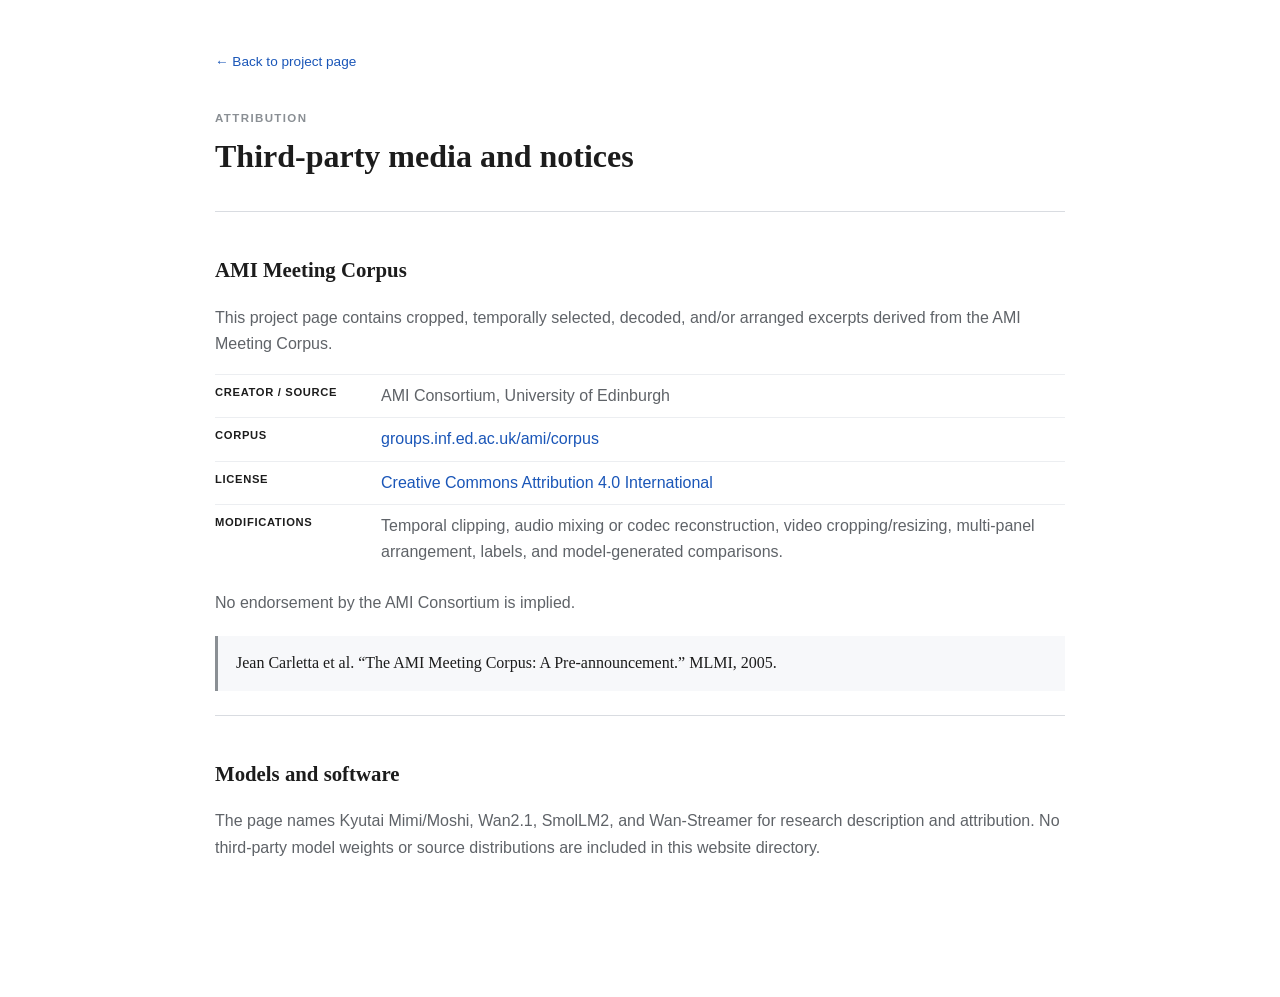
==== notices.html @ 0f5bade1 "Add files via upload" ====
<!doctype html>
<html lang="en">
<head>
  <meta charset="utf-8">
  <meta name="viewport" content="width=device-width, initial-scale=1">
  <title>Third-party notices · Wan-Streamer Minimal</title>
  <link rel="icon" href="assets/favicon.svg" type="image/svg+xml">
  <link rel="stylesheet" href="styles.css">
</head>
<body>
  <main class="legal-page section-shell">
    <a class="legal-back" href="index.html">← Back to project page</a>
    <div class="eyebrow">Attribution</div>
    <h1>Third-party media and notices</h1>
    <section>
      <h2>AMI Meeting Corpus</h2>
      <p>This project page contains cropped, temporally selected, decoded, and/or arranged excerpts derived from the AMI Meeting Corpus.</p>
      <dl>
        <div><dt>Creator / source</dt><dd>AMI Consortium, University of Edinburgh</dd></div>
        <div><dt>Corpus</dt><dd><a href="https://groups.inf.ed.ac.uk/ami/corpus/">groups.inf.ed.ac.uk/ami/corpus</a></dd></div>
        <div><dt>License</dt><dd><a href="https://creativecommons.org/licenses/by/4.0/">Creative Commons Attribution 4.0 International</a></dd></div>
        <div><dt>Modifications</dt><dd>Temporal clipping, audio mixing or codec reconstruction, video cropping/resizing, multi-panel arrangement, labels, and model-generated comparisons.</dd></div>
      </dl>
      <p>No endorsement by the AMI Consortium is implied.</p>
      <blockquote>Jean Carletta et al. “The AMI Meeting Corpus: A Pre-announcement.” MLMI, 2005.</blockquote>
    </section>
    <section>
      <h2>Models and software</h2>
      <p>The page names Kyutai Mimi/Moshi, Wan2.1, SmolLM2, and Wan-Streamer for research description and attribution. No third-party model weights or source distributions are included in this website directory.</p>
    </section>
  </main>
</body>
</html>
---- styles.css ----
/* ============================================================
   Wan-Streamer Minimal — plain / low-key stylesheet
   Intentional design choices:
   - plain white background, document flow, no animations
   - numbers in tables, not hero cards
   - status conveyed in prose, not colored badges
   Content is identical to the original site; only the skin changed.
   ============================================================ */

:root {
  --paper: #ffffff;
  --ink: #1c1c1c;
  --muted: #5f6368;
  --faint: #8a8f94;
  --line: #d9dce1;
  --line-soft: #eceef1;
  --tint: #f7f8fa;
  --link: #1a56b8;
  --code-bg: #f2f3f5;
  --serif: Georgia, "Times New Roman", serif;
  --sans: -apple-system, BlinkMacSystemFont, "Segoe UI", Roboto, "Helvetica Neue", Arial, sans-serif;
}

* { box-sizing: border-box; }
html { scroll-behavior: auto; }
body {
  margin: 0;
  color: var(--ink);
  background: var(--paper);
  font-family: var(--sans);
  font-size: 16px;
  line-height: 1.65;
  -webkit-font-smoothing: antialiased;
}
img, video { max-width: 100%; display: block; }
a { color: var(--link); text-decoration: none; }
a:hover { text-decoration: underline; }
button, audio { font: inherit; }
.skip-link { position: fixed; left: 12px; top: -60px; z-index: 999; padding: 8px 12px; background: var(--ink); color: #fff; border-radius: 4px; }
.skip-link:focus { top: 12px; }
.section-shell { width: min(880px, calc(100% - 40px)); margin: 0 auto; }
.section { padding: 56px 0; border-top: 1px solid var(--line-soft); }
.section-heading { margin-bottom: 30px; }
.section-heading h2, .resource-copy h2 {
  font-family: var(--serif);
  font-size: 1.7rem;
  line-height: 1.25;
  font-weight: 600;
  margin: 6px 0 12px;
}
.section-heading p, .resource-copy > p { color: var(--muted); font-size: 0.95rem; max-width: 760px; margin: 0; }
.eyebrow { font-size: 0.72rem; letter-spacing: 0.12em; text-transform: uppercase; color: var(--faint); font-weight: 600; }

/* ---------- header ---------- */
.site-header { position: sticky; top: 0; z-index: 90; background: rgba(255,255,255,.96); border-bottom: 1px solid var(--line); }
.nav-shell { width: min(1100px, calc(100% - 40px)); height: 56px; margin: auto; display: flex; align-items: center; justify-content: space-between; }
.wordmark { display: flex; align-items: center; gap: 8px; text-decoration: none; color: var(--ink); font-weight: 650; letter-spacing: -0.01em; }
.wordmark-mark { width: 24px; height: 24px; display: grid; place-items: center; border-radius: 4px; color: #fff; background: var(--ink); font-size: 0.62rem; letter-spacing: 0.04em; }
nav { display: flex; gap: 22px; align-items: center; }
nav a { text-decoration: none; font-size: 0.85rem; color: var(--muted); }
nav a:hover { color: var(--ink); text-decoration: none; }
.nav-toggle { display: none; border: 1px solid var(--line); background: transparent; border-radius: 6px; padding: 6px 10px; font-size: 0.85rem; }

/* ---------- intro (was hero) ---------- */
.intro { padding: 64px 0 40px; border-top: 0; }
.intro-copy h1 { font-family: var(--serif); font-size: 2.2rem; line-height: 1.15; font-weight: 600; margin: 12px 0 14px; letter-spacing: -0.01em; }
.intro-deck { font-size: 1.02rem; color: #3a3d41; max-width: 720px; margin: 0 0 22px; }
.intro-actions { display: flex; gap: 10px; flex-wrap: wrap; margin: 0 0 26px; }
.button { display: inline-flex; justify-content: center; align-items: center; min-height: 40px; padding: 0 16px; border-radius: 6px; text-decoration: none; font-size: 0.88rem; font-weight: 550; border: 1px solid var(--line); color: var(--ink); }
a.button:hover { text-decoration: none; border-color: var(--faint); }
.button.primary { color: #fff; background: var(--ink); border-color: var(--ink); }
.button.primary:hover { background: #333; }
.notice {
  border: 1px solid var(--line);
  border-left: 3px solid var(--faint);
  background: var(--tint);
  padding: 12px 16px;
  font-size: 0.86rem;
  color: var(--muted);
  max-width: 720px;
}
.notice strong { color: var(--ink); }

/* causal unit diagram — kept, but as a plain figure */
.intro-visual { margin-top: 44px; border: 1px solid var(--line); border-radius: 8px; padding: 22px; background: var(--tint); }
.visual-header { display: flex; justify-content: space-between; font-size: 0.7rem; text-transform: uppercase; letter-spacing: 0.1em; color: var(--faint); margin-bottom: 16px; }
.visual-header .right { color: var(--muted); }
.stream-stack { display: grid; gap: 6px; }
.stream { display: grid; grid-template-columns: 72px 1fr; padding: 9px 13px; background: #fff; border: 1px solid var(--line); border-radius: 6px; }
.stream span { font-size: 0.68rem; text-transform: uppercase; letter-spacing: 0.08em; color: var(--faint); }
.stream strong { font-size: 0.86rem; font-weight: 600; }
.stream .note { font-size: 0.74rem; color: var(--muted); font-weight: 400; }
.flow-arrow { text-align: center; margin: 8px 0; color: var(--faint); font-size: 0.68rem; text-transform: uppercase; letter-spacing: 0.08em; }
.flow-arrow span { display: inline-block; vertical-align: middle; height: 14px; width: 1px; background: var(--faint); margin-right: 8px; }
.flow-arrow.down span { margin-right: 0; margin-left: 8px; }
.fusion-card { text-align: center; padding: 14px; border: 1px solid var(--faint); background: #f0f2f5; border-radius: 6px; }
.fusion-card small { display: block; text-transform: uppercase; color: var(--faint); letter-spacing: 0.1em; font-size: 0.66rem; }
.fusion-card strong { display: block; font-family: var(--serif); font-size: 1.15rem; font-weight: 600; margin: 2px 0 8px; }
.fusion-grid { display: flex; justify-content: center; gap: 4px; }
.fusion-grid i { width: 18px; height: 4px; border-radius: 2px; background: var(--faint); opacity: .35; }
.fusion-grid i:nth-child(2n) { opacity: .55; }
.fusion-grid i:nth-child(3n) { opacity: .8; }
.output-row { display: grid; grid-template-columns: repeat(3, 1fr); gap: 6px; margin-top: 6px; }
.output-row div { padding: 9px; text-align: center; background: #fff; border: 1px solid var(--line); border-radius: 6px; }
.output-row b { display: block; font-family: var(--serif); font-size: 1rem; }
.output-row span { font-size: 0.62rem; color: var(--faint); text-transform: uppercase; letter-spacing: 0.1em; }

/* ---------- fact row (numbers as a plain table) ---------- */
.fact-strip { border-top: 0; }
.fact-grid { display: grid; grid-template-columns: repeat(5, 1fr); border: 1px solid var(--line); border-radius: 8px; overflow: hidden; }
.fact-grid div { padding: 16px 18px; border-left: 1px solid var(--line); }
.fact-grid div:first-child { border-left: 0; }
.fact-grid strong { display: block; font-family: var(--serif); font-size: 1.35rem; font-weight: 600; }
.fact-grid span { font-size: 0.72rem; color: var(--muted); }

/* ---------- overview ---------- */
.principle-grid { display: grid; grid-template-columns: repeat(2, 1fr); gap: 14px; }
.principle-card { border: 1px solid var(--line); border-radius: 8px; padding: 18px 20px; background: #fff; }
.card-index { display: inline-grid; place-items: center; width: 24px; height: 24px; border-radius: 50%; border: 1px solid var(--line); color: var(--muted); font-family: var(--serif); font-size: 0.8rem; }
.principle-card h3 { font-family: var(--serif); font-size: 1.1rem; font-weight: 600; margin: 14px 0 6px; }
.principle-card p { color: var(--muted); font-size: 0.87rem; margin: 0; }

/* ---------- data ---------- */
.data-layout { display: grid; grid-template-columns: 1.4fr 0.6fr; gap: 18px; align-items: start; }
.media-frame { margin: 0; border: 1px solid var(--line); border-radius: 8px; padding: 8px; background: #fff; }
.media-frame img { width: 100%; border-radius: 4px; }
.media-frame figcaption { padding: 12px 6px 6px; font-size: 0.8rem; color: var(--muted); }
.media-frame figcaption strong { display: block; color: var(--ink); font-size: 0.88rem; margin-bottom: 2px; }
.data-stats { display: grid; gap: 10px; }
.split-card { border: 1px solid var(--line); border-radius: 8px; padding: 14px 16px; background: #fff; }
.split-card > span { font-size: 0.66rem; text-transform: uppercase; letter-spacing: 0.1em; color: var(--faint); }
.split-card strong { display: block; font-family: var(--serif); font-size: 1.15rem; font-weight: 600; margin: 1px 0; }
.split-card p { margin: 0; font-size: 0.78rem; color: var(--muted); }
.split-note { display: flex; gap: 10px; align-items: flex-start; padding: 10px 2px; }
.split-note .check { flex: 0 0 20px; height: 20px; display: grid; place-items: center; border: 1px solid var(--line); border-radius: 50%; font-size: 0.7rem; color: var(--muted); }
.split-note p { margin: 0; font-size: 0.8rem; color: var(--muted); }
.timeline { margin-top: 22px; border: 1px solid var(--line); border-radius: 8px; padding: 16px 18px; background: var(--tint); }
.timeline-title { margin-bottom: 12px; }
.timeline-title span { font-family: var(--serif); font-size: 1.05rem; font-weight: 600; }
.timeline-title small { color: var(--muted); margin-left: 8px; }
.timeline-tracks { display: grid; gap: 6px; }
.track { display: grid; grid-template-columns: 58px repeat(4, 1fr) 130px; gap: 4px; align-items: center; font-size: 0.68rem; color: var(--muted); }
.track i { display: block; height: 16px; border-radius: 3px; background: #e3e6ea; border: 1px solid #d4d8de; }
.track:nth-child(1) i { background: #ece6f4; border-color: #d9d0e8; }  /* Text: pale violet */
.track:nth-child(2) i { background: #f6ead4; border-color: #ecdcb6; }  /* Audio: pale amber */
.track:nth-child(3) i { background: #dceee5; border-color: #c2dccc; }  /* Video: pale mint */
.track i.token.long { background: #c8b9e2; border-color: #b1a0d0; }
.track i.token.short { background: #f0e4f8; border-color: #e3d2ee; }
.track small { text-align: right; }
.attribution { font-size: 0.72rem; color: var(--faint); margin: 16px 2px 0; }
.attribution a { color: var(--muted); }

/* ---------- method ---------- */
.architecture { display: grid; grid-template-columns: 1fr 40px 0.8fr 40px 0.8fr; align-items: center; padding: 20px; border: 1px solid var(--line); border-radius: 8px; background: var(--tint); }
.architecture-column { display: grid; gap: 8px; }
.arch-label { font-size: 0.64rem; text-transform: uppercase; letter-spacing: 0.12em; color: var(--faint); margin-bottom: 2px; }
.arch-node { border: 1px solid var(--line); border-radius: 6px; padding: 10px 13px; background: #fff; }
.arch-node strong, .arch-node span { display: block; }
.arch-node strong { font-size: 0.84rem; font-weight: 600; }
.arch-node span { color: var(--muted); font-size: 0.7rem; }
.arch-node.fusion { min-height: 150px; display: flex; flex-direction: column; justify-content: center; text-align: center; background: #f0f2f5; }
.arch-node.fusion small { color: var(--faint); font-size: 0.64rem; text-transform: uppercase; letter-spacing: 0.06em; }
.arch-node.fusion strong { font-family: var(--serif); font-size: 1.2rem; font-weight: 600; margin: 8px 0 2px; }
.arch-node.fusion span { color: var(--muted); }
.gradient-note { text-align: center; color: var(--faint); font-size: 0.68rem; margin-top: 4px; }
.architecture-link { height: 100%; display: grid; grid-template-rows: repeat(4, 1fr); align-items: center; }
.architecture-link span { height: 1px; background: var(--line); position: relative; }
.architecture-link span::after { content: ""; position: absolute; right: -1px; top: -3px; border-left: 5px solid var(--faint); border-top: 3px solid transparent; border-bottom: 3px solid transparent; }
.architecture-link.output-link { grid-template-rows: repeat(3, 1fr); }
.contract-callout { display: grid; grid-template-columns: 1fr 30px 1fr; gap: 14px; align-items: center; margin-top: 18px; padding: 16px 18px; border: 1px solid var(--line); border-radius: 8px; background: #fff; }
.contract-callout p { margin: 3px 0 0; font-family: var(--serif); font-size: 1rem; }
.contract-divider { font-size: 1.1rem; color: var(--faint); text-align: center; }
.contract-badge { display: none; } /* badge removed for low-key tone */

/* ---------- results (plain tables) ---------- */
.result-grid { display: grid; gap: 24px; }
.result-block { border: 1px solid var(--line); border-radius: 8px; padding: 20px 22px; background: #fff; }
.result-block h3 { font-family: var(--serif); font-size: 1.15rem; font-weight: 600; margin: 0 0 10px; }
.result-block > p { color: var(--muted); font-size: 0.85rem; margin: 10px 0 0; }
.verdict { margin: 12px 0 0; padding-top: 10px; border-top: 1px dashed var(--line-soft); font-size: 0.8rem; color: var(--muted); display: grid; gap: 5px; }
.verdict p { margin: 0; }
.verdict strong { color: var(--ink); font-weight: 600; }
.cmp-table { width: 100%; border-collapse: collapse; font-size: 0.87rem; font-variant-numeric: tabular-nums; }
.cmp-table th, .cmp-table td { text-align: left; border-bottom: 1px solid var(--line-soft); padding: 7px 6px; }
.cmp-table th { font-size: 0.66rem; text-transform: uppercase; letter-spacing: 0.08em; color: var(--faint); font-weight: 600; }
.cmp-table td.num, .cmp-table th.num { text-align: right; white-space: nowrap; }
.cmp-table tr.muted td { color: var(--faint); }
.cmp-table tr.best td:first-child { font-weight: 600; }
.seed-table-wrap { margin-top: 26px; }
.table-heading { margin-bottom: 10px; }
.table-heading h3 { font-family: var(--serif); font-size: 1.15rem; font-weight: 600; margin: 4px 0 0; }
.table-note { color: var(--faint); font-size: 0.76rem; }
table.seed-table, table.seed-table th, table.seed-table td { border: 1px solid var(--line); }
table.seed-table { width: 100%; border-collapse: collapse; font-size: 0.85rem; font-variant-numeric: tabular-nums; }
table.seed-table th, table.seed-table td { padding: 8px 10px; text-align: left; }
table.seed-table th { background: var(--tint); font-size: 0.66rem; text-transform: uppercase; letter-spacing: 0.08em; color: var(--faint); font-weight: 600; }
table.seed-table tr.mean td { background: var(--tint); font-weight: 600; }
.table-scroll { overflow-x: auto; }

/* ---------- rollout ---------- */
.status-summary { border: 1px solid var(--line); border-left: 3px solid var(--faint); background: var(--tint); border-radius: 6px; padding: 14px 18px; font-size: 0.87rem; color: var(--muted); margin-bottom: 24px; }
.status-summary p { margin: 0; }
.status-summary strong { color: var(--ink); }
.demo-block { border: 1px solid var(--line); border-radius: 8px; padding: 20px 22px; margin-top: 20px; background: #fff; }
.demo-heading { display: flex; justify-content: space-between; align-items: baseline; gap: 16px; margin-bottom: 14px; }
.demo-heading h3 { font-family: var(--serif); font-size: 1.15rem; font-weight: 600; margin: 2px 0 0; }
.demo-meta { font-size: 0.7rem; color: var(--faint); text-transform: uppercase; letter-spacing: 0.06em; }
.video-shell { background: #111; padding: 6px; border-radius: 6px; }
.video-shell video { width: 100%; border-radius: 3px; background: #000; }
.observation { display: grid; grid-template-columns: 130px 1fr; gap: 16px; padding: 14px 2px 0; }
.observation span { font-size: 0.68rem; font-weight: 650; text-transform: uppercase; letter-spacing: 0.08em; color: var(--muted); }
.observation p { margin: 0; font-size: 0.84rem; color: var(--muted); }
.audio-grid { display: grid; grid-template-columns: repeat(2, 1fr); gap: 10px; }
.audio-item { padding: 12px 14px; display: grid; grid-template-columns: 1fr minmax(200px, 1.3fr); align-items: center; gap: 10px; border: 1px solid var(--line); border-radius: 6px; background: #fff; }
.audio-item > div { display: grid; grid-template-columns: 1fr auto; align-items: center; }
.audio-item span { grid-column: 1 / -1; color: var(--faint); font-size: 0.6rem; text-transform: uppercase; letter-spacing: 0.06em; }
.audio-item strong { font-size: 0.82rem; }
.audio-item b { font-size: 0.7rem; color: var(--muted); font-weight: 600; }
.audio-item audio { width: 100%; height: 34px; }
.demo-footnote { font-size: 0.74rem; color: var(--faint); margin: 12px 2px 0; }
.transcript-grid { display: grid; grid-template-columns: repeat(3, 1fr); gap: 12px; }
.transcript-grid > div { padding: 14px 16px; border: 1px solid var(--line); border-radius: 6px; background: var(--tint); }
.transcript-mode { font-size: 0.62rem; text-transform: uppercase; letter-spacing: 0.06em; color: var(--muted); font-weight: 650; }
.transcript-grid p { font-family: var(--serif); font-size: 0.95rem; line-height: 1.5; min-height: 96px; margin: 8px 0; }
.transcript-grid small { color: var(--faint); }

/* ---------- audit ---------- */
.audit-grid { display: grid; gap: 10px; }
.audit-item { display: grid; grid-template-columns: 40px 1fr; gap: 14px; padding: 14px 16px; border: 1px solid var(--line); border-radius: 6px; background: #fff; }
.audit-item > span { font-family: var(--serif); color: var(--faint); font-size: 1rem; }
.audit-item h3 { margin: 0 0 4px; font-family: var(--serif); font-size: 1.02rem; font-weight: 600; }
.audit-item p { margin: 0; color: var(--muted); font-size: 0.83rem; }
code { background: var(--code-bg); padding: 1px 4px; border-radius: 3px; font-size: 0.85em; }

/* ---------- limitations ---------- */
.claims-grid { display: grid; grid-template-columns: repeat(2, 1fr); gap: 14px; }
.claim-column { border: 1px solid var(--line); border-radius: 8px; padding: 18px 20px; background: #fff; }
.claim-column h3 { font-family: var(--serif); font-weight: 600; font-size: 1.05rem; margin: 0 0 12px; }
.claim-column h3 span { margin-right: 4px; }
.claim-column.yes h3 span { color: #2e7d4f; }
.claim-column.no h3 span { color: #b0423a; }
.claim-column ul { margin: 0; padding: 0; list-style: none; display: grid; gap: 8px; }
.claim-column li { color: var(--muted); font-size: 0.86rem; padding-left: 15px; position: relative; }
.claim-column li::before { content: "–"; position: absolute; left: 0; color: var(--faint); }
.next-step { margin-top: 20px; border: 1px solid var(--line); border-radius: 8px; padding: 20px 22px; background: var(--tint); }
.next-step h3 { font-family: var(--serif); font-size: 1.15rem; line-height: 1.3; font-weight: 600; margin: 6px 0; }
.next-step p { color: var(--muted); font-size: 0.86rem; margin: 0; }
.route { display: flex; flex-direction: row; flex-wrap: wrap; align-items: center; gap: 8px; margin-top: 16px; }
.route span { padding: 4px 10px; border: 1px solid var(--line); border-radius: 5px; color: var(--muted); font-size: 0.74rem; }
.route span.done { color: var(--ink); border-color: var(--faint); }
.route span.current { background: var(--ink); color: #fff; border-color: var(--ink); font-weight: 600; }
.route i { height: 1px; width: 16px; background: var(--line); }

/* ---------- resources / footer ---------- */
.resource-grid { display: grid; grid-template-columns: 0.9fr 1.1fr; gap: 40px; align-items: start; }
.reference-list { border-top: 1px solid var(--line); }
.reference-list a { display: grid; grid-template-columns: 1fr 1.4fr; gap: 16px; text-decoration: none; padding: 12px 2px; border-bottom: 1px solid var(--line); color: var(--ink); }
.reference-list a:hover span { text-decoration: underline; }
.reference-list span { font-family: var(--serif); font-size: 0.98rem; }
.reference-list small { color: var(--muted); }
footer { border-top: 1px solid var(--line); background: var(--tint); padding: 26px 0; margin-top: 8px; }
.footer-grid { display: grid; grid-template-columns: 2fr 1fr 1.5fr auto; gap: 24px; align-items: center; }
.footer-grid p { margin: 2px 0; color: var(--muted); font-size: 0.78rem; }
.footer-grid span { font-size: 0.62rem; text-transform: uppercase; letter-spacing: 0.08em; color: var(--faint); }
.footer-grid a { color: var(--muted); font-size: 0.78rem; }

/* ---------- legal / notices page ---------- */
.legal-page { padding: 48px 0 96px; max-width: 850px; }
.legal-back { display: inline-block; margin-bottom: 36px; color: var(--link); font-size: 0.85rem; }
.legal-page h1 { font-family: var(--serif); font-size: 2rem; line-height: 1.15; font-weight: 600; margin: 10px 0 36px; }
.legal-page section { border-top: 1px solid var(--line); padding: 24px 0; }
.legal-page h2 { font-family: var(--serif); font-size: 1.3rem; font-weight: 600; }
.legal-page p, .legal-page dd { color: var(--muted); }
.legal-page dl div { display: grid; grid-template-columns: 150px 1fr; gap: 16px; padding: 8px 0; border-top: 1px solid var(--line-soft); }
.legal-page dt { font-size: 0.7rem; text-transform: uppercase; letter-spacing: 0.06em; font-weight: 650; }
.legal-page dd { margin: 0; }
.legal-page blockquote { margin: 20px 0 0; padding: 14px 18px; border-left: 3px solid var(--faint); background: var(--tint); font-family: var(--serif); }

/* ---------- responsive ---------- */
@media (max-width: 900px) {
  .data-layout, .resource-grid { grid-template-columns: 1fr; }
  .architecture { grid-template-columns: 1fr; gap: 14px; }
  .architecture-link { height: 28px; grid-template-columns: repeat(4, 1fr); grid-template-rows: 1fr; justify-items: center; }
  .architecture-link span { height: 28px; width: 1px; }
  .architecture-link span::after { right: -3px; top: auto; bottom: -1px; border-left: 3px solid transparent; border-right: 3px solid transparent; border-top: 5px solid var(--faint); border-bottom: 0; }
  .architecture-link.output-link { grid-template-columns: repeat(3, 1fr); }
  .audio-grid { grid-template-columns: 1fr; }
}
@media (max-width: 680px) {
  .section-shell, .nav-shell { width: min(100% - 28px, 880px); }
  nav { display: none; position: absolute; top: 50px; right: 14px; flex-direction: column; align-items: flex-start; gap: 2px; min-width: 180px; padding: 8px; background: #fff; border: 1px solid var(--line); border-radius: 8px; }
  nav.open { display: flex; }
  nav a { width: 100%; padding: 7px 10px; }
  .nav-toggle { display: block; }
  .fact-grid { grid-template-columns: repeat(2, 1fr); }
  .fact-grid div { border-left: 0; border-top: 1px solid var(--line); }
  .fact-grid div:nth-child(odd) { border-left: 1px solid var(--line); }
  .fact-grid div:nth-child(1) { border-left: 0; border-top: 0; }
  .fact-grid div:nth-child(2) { border-top: 0; }
  .principle-grid, .claims-grid, .transcript-grid { grid-template-columns: 1fr; }
  .transcript-grid p { min-height: auto; }
  .contract-callout { grid-template-columns: 1fr; }
  .contract-divider { transform: rotate(90deg); }
  .observation { grid-template-columns: 1fr; gap: 4px; }
  .audio-item { grid-template-columns: 1fr; }
  .demo-heading { flex-direction: column; align-items: flex-start; gap: 4px; }
  .footer-grid { grid-template-columns: 1fr 1fr; }
  .track { grid-template-columns: 45px repeat(4, 1fr); }
  .track small { display: none; }
  .route { flex-direction: column; align-items: flex-start; }
  .route i { width: 1px; height: 14px; }
}
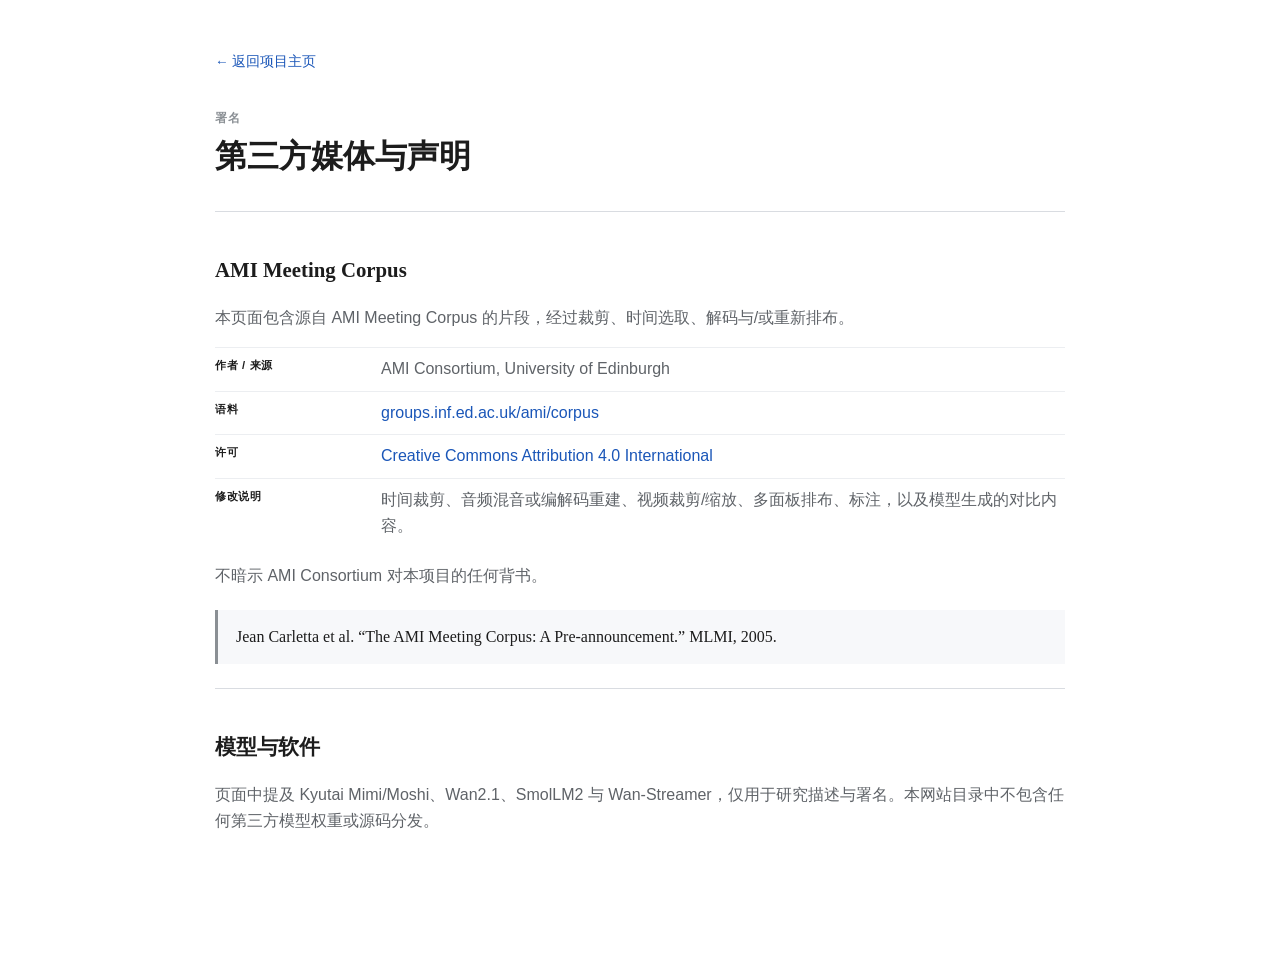
==== commit e42af0cd: "Add files via upload" ====
--- a/notices.html
+++ b/notices.html
@@ -1,32 +1,32 @@
 <!doctype html>
-<html lang="en">
+<html lang="zh-CN">
 <head>
   <meta charset="utf-8">
   <meta name="viewport" content="width=device-width, initial-scale=1">
-  <title>Third-party notices · Wan-Streamer Minimal</title>
+  <title>第三方声明 · Wan-Streamer Minimal</title>
   <link rel="icon" href="assets/favicon.svg" type="image/svg+xml">
   <link rel="stylesheet" href="styles.css">
 </head>
 <body>
   <main class="legal-page section-shell">
-    <a class="legal-back" href="index.html">← Back to project page</a>
-    <div class="eyebrow">Attribution</div>
-    <h1>Third-party media and notices</h1>
+    <a class="legal-back" href="index.html">← 返回项目主页</a>
+    <div class="eyebrow">署名</div>
+    <h1>第三方媒体与声明</h1>
     <section>
       <h2>AMI Meeting Corpus</h2>
-      <p>This project page contains cropped, temporally selected, decoded, and/or arranged excerpts derived from the AMI Meeting Corpus.</p>
+      <p>本页面包含源自 AMI Meeting Corpus 的片段，经过裁剪、时间选取、解码与/或重新排布。</p>
       <dl>
-        <div><dt>Creator / source</dt><dd>AMI Consortium, University of Edinburgh</dd></div>
-        <div><dt>Corpus</dt><dd><a href="https://groups.inf.ed.ac.uk/ami/corpus/">groups.inf.ed.ac.uk/ami/corpus</a></dd></div>
-        <div><dt>License</dt><dd><a href="https://creativecommons.org/licenses/by/4.0/">Creative Commons Attribution 4.0 International</a></dd></div>
-        <div><dt>Modifications</dt><dd>Temporal clipping, audio mixing or codec reconstruction, video cropping/resizing, multi-panel arrangement, labels, and model-generated comparisons.</dd></div>
+        <div><dt>作者 / 来源</dt><dd>AMI Consortium, University of Edinburgh</dd></div>
+        <div><dt>语料</dt><dd><a href="https://groups.inf.ed.ac.uk/ami/corpus/">groups.inf.ed.ac.uk/ami/corpus</a></dd></div>
+        <div><dt>许可</dt><dd><a href="https://creativecommons.org/licenses/by/4.0/">Creative Commons Attribution 4.0 International</a></dd></div>
+        <div><dt>修改说明</dt><dd>时间裁剪、音频混音或编解码重建、视频裁剪/缩放、多面板排布、标注，以及模型生成的对比内容。</dd></div>
       </dl>
-      <p>No endorsement by the AMI Consortium is implied.</p>
+      <p>不暗示 AMI Consortium 对本项目的任何背书。</p>
       <blockquote>Jean Carletta et al. “The AMI Meeting Corpus: A Pre-announcement.” MLMI, 2005.</blockquote>
     </section>
     <section>
-      <h2>Models and software</h2>
-      <p>The page names Kyutai Mimi/Moshi, Wan2.1, SmolLM2, and Wan-Streamer for research description and attribution. No third-party model weights or source distributions are included in this website directory.</p>
+      <h2>模型与软件</h2>
+      <p>页面中提及 Kyutai Mimi/Moshi、Wan2.1、SmolLM2 与 Wan-Streamer，仅用于研究描述与署名。本网站目录中不包含任何第三方模型权重或源码分发。</p>
     </section>
   </main>
 </body>
--- a/styles.css
+++ b/styles.css
@@ -17,8 +17,8 @@
   --tint: #f7f8fa;
   --link: #1a56b8;
   --code-bg: #f2f3f5;
-  --serif: Georgia, "Times New Roman", serif;
-  --sans: -apple-system, BlinkMacSystemFont, "Segoe UI", Roboto, "Helvetica Neue", Arial, sans-serif;
+  --serif: Georgia, "Times New Roman", "Songti SC", "STSong", "SimSun", "Noto Serif CJK SC", serif;
+  --sans: -apple-system, BlinkMacSystemFont, "Segoe UI", Roboto, "PingFang SC", "Hiragino Sans GB", "Microsoft YaHei", "Noto Sans CJK SC", "Helvetica Neue", Arial, sans-serif;
 }
 
 * { box-sizing: border-box; }
@@ -197,7 +197,7 @@
 table.seed-table tr.mean td { background: var(--tint); font-weight: 600; }
 .table-scroll { overflow-x: auto; }
 
-/* ---------- rollout ---------- */
+/* ---------- one-step example ---------- */
 .status-summary { border: 1px solid var(--line); border-left: 3px solid var(--faint); background: var(--tint); border-radius: 6px; padding: 14px 18px; font-size: 0.87rem; color: var(--muted); margin-bottom: 24px; }
 .status-summary p { margin: 0; }
 .status-summary strong { color: var(--ink); }
@@ -205,12 +205,24 @@
 .demo-heading { display: flex; justify-content: space-between; align-items: baseline; gap: 16px; margin-bottom: 14px; }
 .demo-heading h3 { font-family: var(--serif); font-size: 1.15rem; font-weight: 600; margin: 2px 0 0; }
 .demo-meta { font-size: 0.7rem; color: var(--faint); text-transform: uppercase; letter-spacing: 0.06em; }
-.video-shell { background: #111; padding: 6px; border-radius: 6px; }
+.video-shell { background: #111; padding: 6px; border-radius: 6px; margin-top: 14px; }
 .video-shell video { width: 100%; border-radius: 3px; background: #000; }
+.keyframe-frame, .audio-frame { margin: 0; }
+.keyframe-frame img, .audio-frame img { width: 100%; height: auto; border-radius: 4px; display: block; }
+.keyframe-frame figcaption, .audio-frame figcaption { padding: 12px 6px 6px; font-size: 0.8rem; color: var(--muted); }
+.keyframe-frame figcaption strong, .audio-frame figcaption strong { display: block; color: var(--ink); font-size: 0.88rem; margin-bottom: 2px; }
+.audio-raw { margin-top: 16px; border-top: 1px dashed var(--line-soft); padding-top: 10px; }
+.audio-raw summary { cursor: pointer; color: var(--muted); font-size: 0.82rem; padding: 4px 2px; list-style: none; }
+.audio-raw summary::-webkit-details-marker { display: none; }
+.audio-raw summary::before { content: "+ "; color: var(--faint); font-weight: 600; }
+.audio-raw[open] summary::before { content: "− "; }
+.audio-raw summary:hover { color: var(--ink); }
+.audio-raw .audio-grid { margin-top: 10px; }
 .observation { display: grid; grid-template-columns: 130px 1fr; gap: 16px; padding: 14px 2px 0; }
 .observation span { font-size: 0.68rem; font-weight: 650; text-transform: uppercase; letter-spacing: 0.08em; color: var(--muted); }
 .observation p { margin: 0; font-size: 0.84rem; color: var(--muted); }
 .audio-grid { display: grid; grid-template-columns: repeat(2, 1fr); gap: 10px; }
+.audio-primary { margin-top: 16px; }
 .audio-item { padding: 12px 14px; display: grid; grid-template-columns: 1fr minmax(200px, 1.3fr); align-items: center; gap: 10px; border: 1px solid var(--line); border-radius: 6px; background: #fff; }
 .audio-item > div { display: grid; grid-template-columns: 1fr auto; align-items: center; }
 .audio-item span { grid-column: 1 / -1; color: var(--faint); font-size: 0.6rem; text-transform: uppercase; letter-spacing: 0.06em; }
@@ -219,6 +231,7 @@
 .audio-item audio { width: 100%; height: 34px; }
 .demo-footnote { font-size: 0.74rem; color: var(--faint); margin: 12px 2px 0; }
 .transcript-grid { display: grid; grid-template-columns: repeat(3, 1fr); gap: 12px; }
+.transcript-grid.single { grid-template-columns: 1fr; }
 .transcript-grid > div { padding: 14px 16px; border: 1px solid var(--line); border-radius: 6px; background: var(--tint); }
 .transcript-mode { font-size: 0.62rem; text-transform: uppercase; letter-spacing: 0.06em; color: var(--muted); font-weight: 650; }
 .transcript-grid p { font-family: var(--serif); font-size: 0.95rem; line-height: 1.5; min-height: 96px; margin: 8px 0; }
